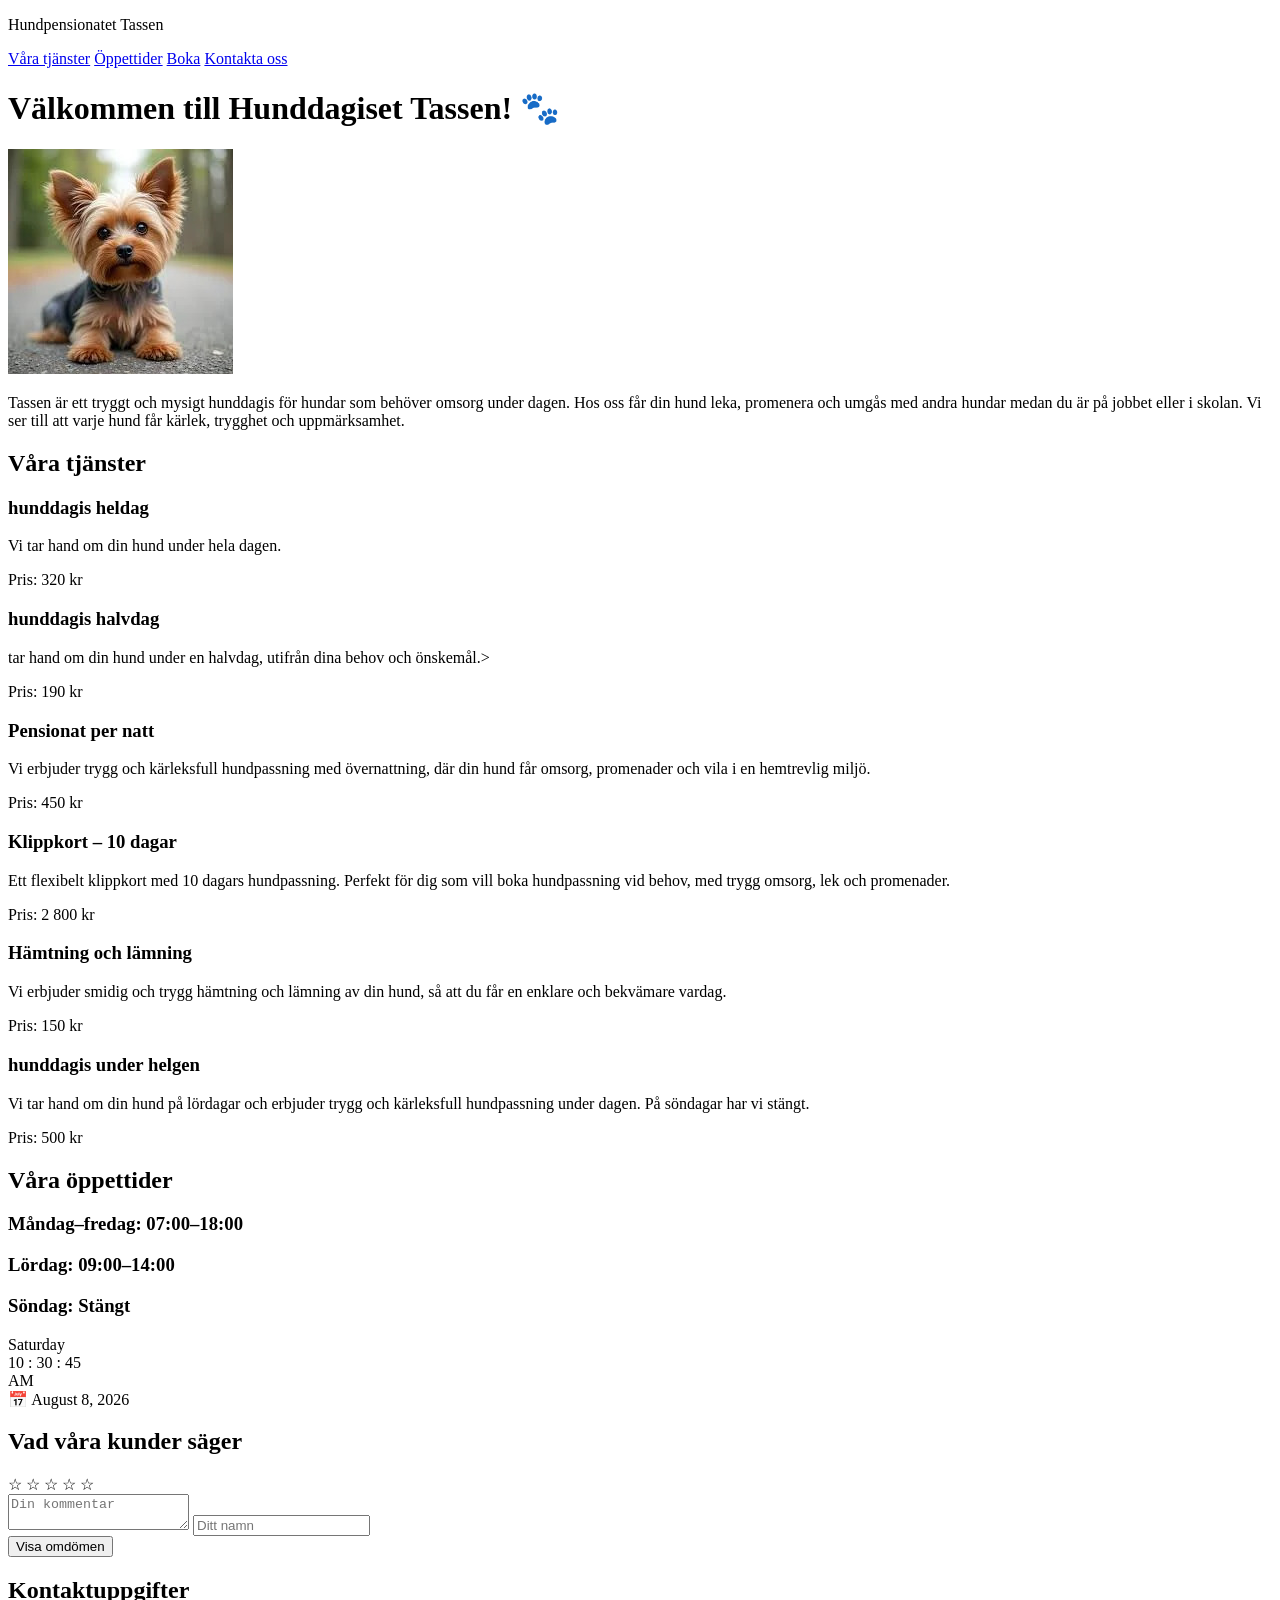
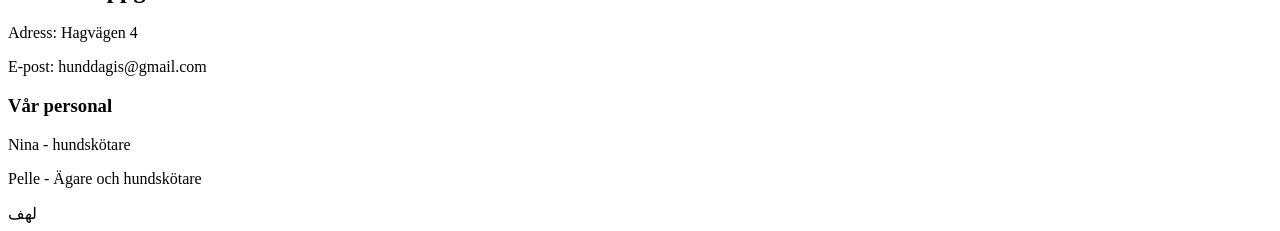
==== HTML/index.html @ bb63c5fe "Flytta index.html till HTML-mappen" ====
<!DOCTYPE html>
<html lang="sv">
<head>
    <meta charset="UTF-8">
    <meta name="viewport" content="width=device-width, initial-scale=1.0">
    <title>Hundpensionatet Tassen</title>
</head>
<body>

        <header>

          <p>Hundpensionatet Tassen</p>

           <nav>
               <div class="menu">
                    <a href="#tjanster">Våra tjänster</a>
                    <a href="#oppettider">Öppettider</a>
                    <a href="boka.html" target="_blank">Boka</a>
                    <a href="#kontakt">Kontakta oss</a>
                </div>
       
            </nav>
       </header>

      <h1 class="h1">Välkommen till Hunddagiset Tassen! 🐾</h1>

      <img class="img" src="../images/shopping.jpg" alt="En söt hund">

   
      <p class="intro">  
        Tassen är ett tryggt och mysigt hunddagis för hundar som behöver omsorg under dagen. Hos oss får din hund leka, 
        promenera och umgås med andra hundar medan du är på jobbet eller i skolan. Vi ser till att varje hund får kärlek, 
        trygghet och uppmärksamhet.
      </p>

        <section id="tjanster">
         <h2 class="h2">Våra tjänster</h2>



         <div class="tjanst-grid">
            <div class="tjanst">
               <h3>hunddagis heldag</h3>

               <p>
                  Vi tar hand om din hund under hela dagen.
               </p>
               <p>Pris: 320 kr</p>

            </div>

            <div class="tjanst">
                 <h3>hunddagis halvdag </h3>
                 <p> tar hand om din hund under en halvdag, utifrån dina behov och önskemål.></p>
                 <p>Pris: 190 kr</p>
            </div>


            <div class="tjanst">
                <h3>Pensionat per natt</h3>
                <p>Vi erbjuder trygg och kärleksfull hundpassning med övernattning, där din hund får omsorg, promenader och vila i en hemtrevlig miljö.</p>
                <p>Pris: 450 kr</p>
            </div>

            <div class="tjanst">
                 <h3>Klippkort – 10 dagar</h3>
                 <p>Ett flexibelt klippkort med 10 dagars hundpassning. Perfekt för dig som vill boka hundpassning vid behov, med trygg omsorg, lek och promenader.</p>
                 <p>Pris: 2 800 kr</p>
            </div>

            <div class="tjanst">
                 <h3>Hämtning och lämning</h3>
                 <p>Vi erbjuder smidig och trygg hämtning och lämning av din hund, så att du får en enklare och bekvämare vardag.</p>
                 <p>Pris: 150 kr</p>
            </div>

            <div class="tjanst">
                <h3>hunddagis under helgen</h3>
                <p>Vi tar hand om din hund på lördagar och erbjuder trygg och kärleksfull hundpassning under dagen. På söndagar har vi stängt.</p>
                <p>Pris: 500 kr</p>
            </div>

         </div>

        </section>




    <main class="clock-container">


        <!-- Clock Card -->
        <section class="clock-card">

            <section>

         
               <div id="oppettider">
                   <h2>Våra öppettider</h2>

                   <h3>Måndag–fredag: 07:00–18:00</h3>
                   <h3>Lördag: 09:00–14:00</h3>
                   <h3>Söndag: Stängt</h3>
               </div>

            </section>

                <!-- Day Indicator -->
               <div class="day-indicator">
                   <span class="day-dot"></span>
                   <span id="day">Saturday</span>
               </div>

                <!-- Digital Time -->
               <div class="time-wrapper">

                   <div class="time" id="time">
                      <span id="hours">10</span>
                      <span class="separator">:</span>
                      <span id="minutes">30</span>
                      <span class="separator">:</span>
                      <span id="seconds">45</span>
                    </div>
 
                  <!-- AM / PM -->
                   <span class="ampm" id="ampm">AM</span>

                </div>

                    <!-- Date -->
                   <div class="date-wrapper">
                     <span class="calendar-icon">📅</span>
                     <span id="date">August 8, 2026</span>
                   </div>

                   <div class="opening-status">
                     <span id="status-dot"></span>
                     <span id="status-text"></span>
                    </div>

        </section>
       
    </main>

    <section class="omdomen">
          <h2>Vad våra kunder säger</h2>
               
    
            <div id="betyg">
               <span>☆</span>
               <span>☆</span>
               <span>☆</span>
               <span>☆</span>
               <span>☆</span>
            </div>

             
        <div class="omdomen-grid">
                   
                     
                <label for="kommentar"></label>
                <textarea name="kommentar" id="kommentar" placeholder="Din kommentar" required ></textarea>
                
                <label for="namn"></label>
                <input type="text" name="namn" id="namn" placeholder="Ditt namn">
                    


                <div id="omdomen-item">


              
                 
                 </div>
                
        </div>

            <div id="visa-omdomen">

              <button id="knapp-omdomen">Visa omdömen</button>

            </div>

              
           

    </section> 

    <footer id="kontakt">
       <h2>Kontaktuppgifter</h2>

        <p>Adress: Hagvägen 4</p>
        <p>E-post: hunddagis@gmail.com</p>
      <h3>Vår personal</h3>
       <p>Nina - hundskötare</p>
       <p>Pelle - Ägare och hundskötare</p>
   </footer>






</body>
</html>لهف
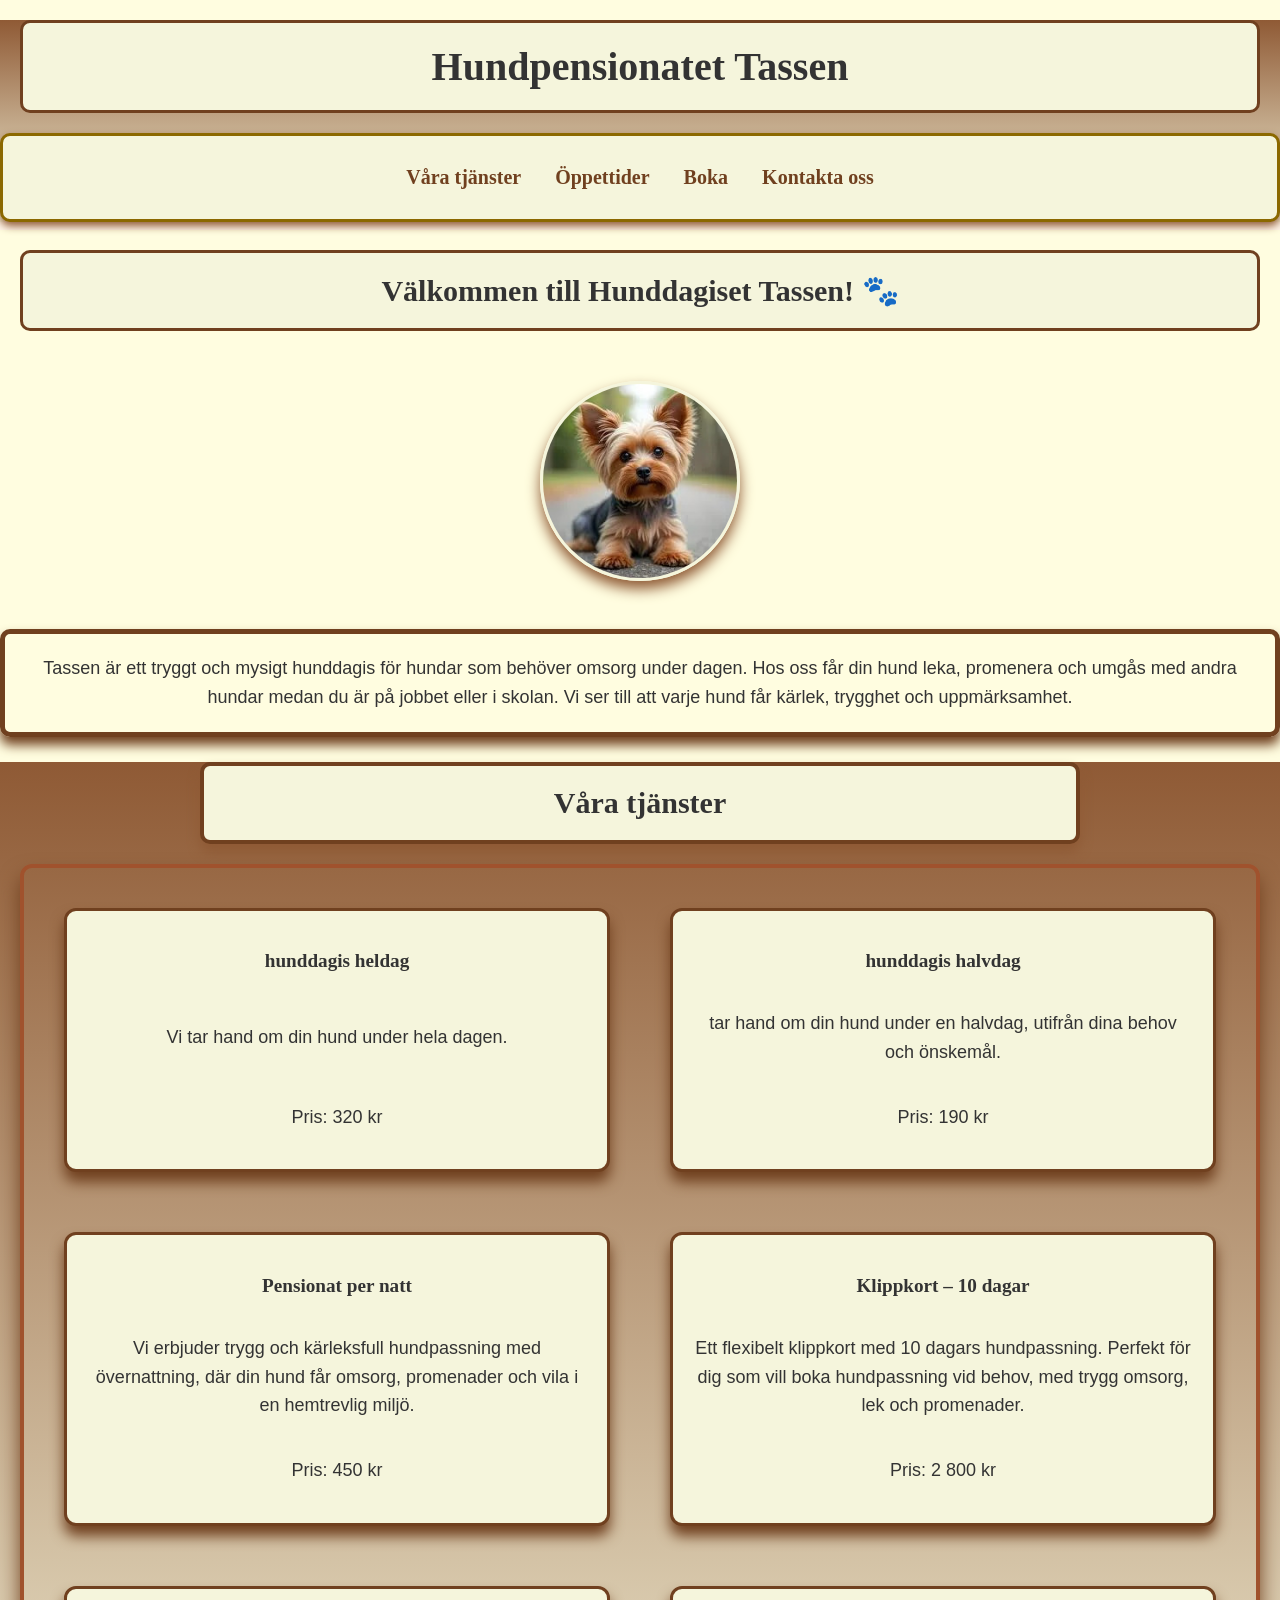
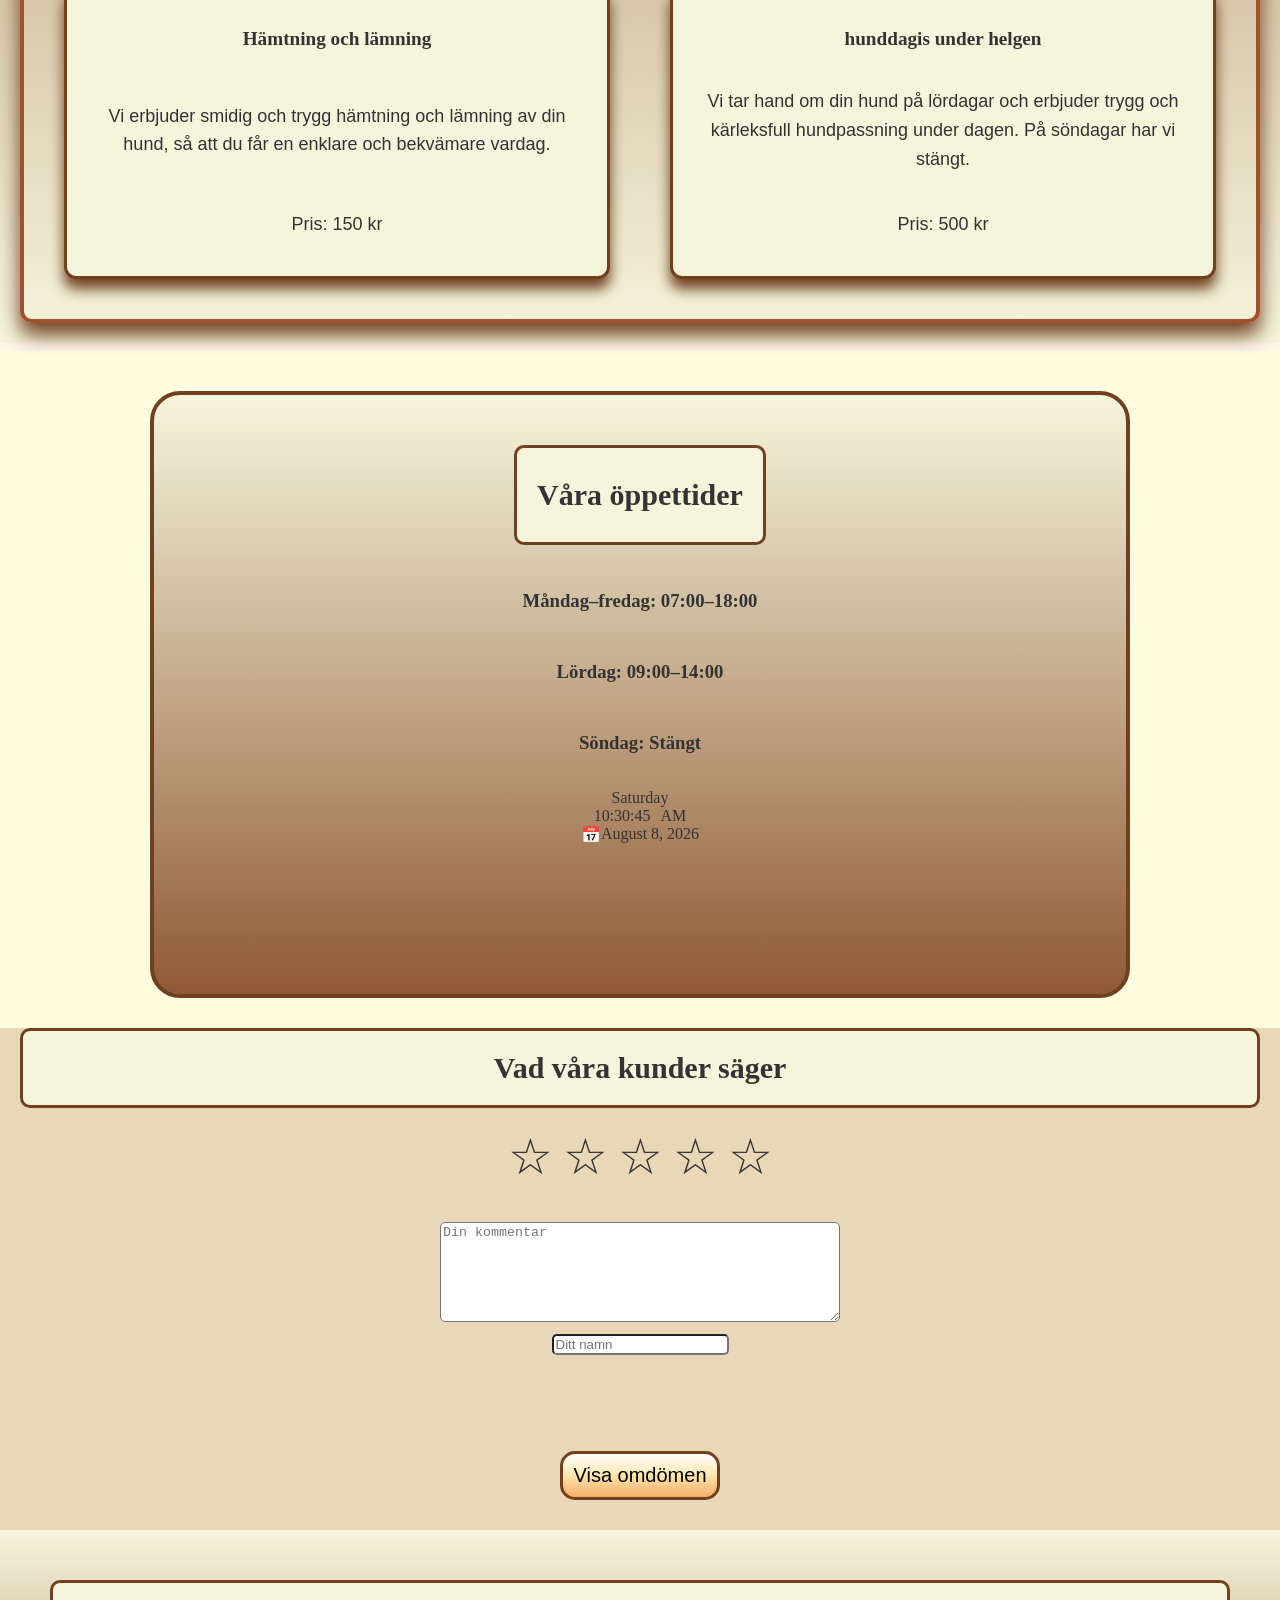
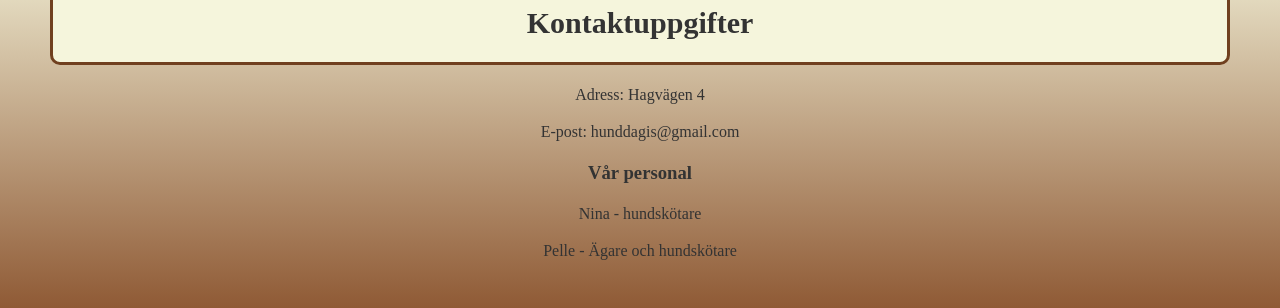
==== commit 977d07e6: "Uppdaterat startsida och bokningssida" ====
--- a/HTML/index.html
+++ b/HTML/index.html
@@ -4,28 +4,39 @@
     <meta charset="UTF-8">
     <meta name="viewport" content="width=device-width, initial-scale=1.0">
     <title>Hundpensionatet Tassen</title>
+    <link rel="stylesheet" href="../CSS/style.css">
 </head>
 <body>
-
-        <header>
-
-          <p>Hundpensionatet Tassen</p>
-
+      
+
+       
+        <header class="header" >
            <nav>
-               <div class="menu">
-                    <a href="#tjanster">Våra tjänster</a>
-                    <a href="#oppettider">Öppettider</a>
-                    <a href="boka.html" target="_blank">Boka</a>
-                    <a href="#kontakt">Kontakta oss</a>
+                <div class="container">
+                   <h1>Hundpensionatet Tassen</h1>
+                
+
+                  <div class="menu">
+                       <a href="#tjanster">Våra tjänster</a>
+                       <a href="#oppettider">Öppettider</a>
+                       <a href="boka.html" target="_blank">Boka</a>
+                       <a href="#kontakt">Kontakta oss</a>
+                   </div>
                 </div>
        
             </nav>
+
+            
+
+
        </header>
 
-      <h1 class="h1">Välkommen till Hunddagiset Tassen! 🐾</h1>
-
-      <img class="img" src="../images/shopping.jpg" alt="En söt hund">
-
+            <h2 class="h2">Välkommen till Hunddagiset Tassen! 🐾</h2>
+       
+        <div class="hundbild">
+            <img  src="../images/shopping.jpg" alt="En söt hund">
+        </div>
+    
    
       <p class="intro">  
         Tassen är ett tryggt och mysigt hunddagis för hundar som behöver omsorg under dagen. Hos oss får din hund leka, 
@@ -33,8 +44,12 @@
         trygghet och uppmärksamhet.
       </p>
 
+    
+
+
+    <main>
         <section id="tjanster">
-         <h2 class="h2">Våra tjänster</h2>
+         <h2 class="h2-tjanster">Våra tjänster</h2>
 
 
 
@@ -51,7 +66,7 @@
 
             <div class="tjanst">
                  <h3>hunddagis halvdag </h3>
-                 <p> tar hand om din hund under en halvdag, utifrån dina behov och önskemål.></p>
+                 <p> tar hand om din hund under en halvdag, utifrån dina behov och önskemål.</p>
                  <p>Pris: 190 kr</p>
             </div>
 
@@ -68,26 +83,27 @@
                  <p>Pris: 2 800 kr</p>
             </div>
 
-            <div class="tjanst">
+            <div class="tjanst sista-kortet">
                  <h3>Hämtning och lämning</h3>
                  <p>Vi erbjuder smidig och trygg hämtning och lämning av din hund, så att du får en enklare och bekvämare vardag.</p>
                  <p>Pris: 150 kr</p>
             </div>
 
-            <div class="tjanst">
+           <div class="tjanst">
                 <h3>hunddagis under helgen</h3>
                 <p>Vi tar hand om din hund på lördagar och erbjuder trygg och kärleksfull hundpassning under dagen. På söndagar har vi stängt.</p>
                 <p>Pris: 500 kr</p>
-            </div>
+            </div>  
 
          </div>
 
         </section>
 
-
-
-
-    <main class="clock-container">
+    </main>
+
+
+    <main>
+        <!-- class="clock-container" -->
 
 
         <!-- Clock Card -->
@@ -203,4 +219,4 @@
 
 
 </body>
-</html>لهف+</html>
--- a/CSS/style.css
+++ b/CSS/style.css
@@ -0,0 +1,372 @@
+
+*,
+*::before,
+*::after {
+  box-sizing: border-box;
+}
+
+
+:root {
+    --beige: #f5f5dc;
+    --brun: #70401F;
+}
+
+body {
+    margin: 0;
+    background-color: #FFFDE0;
+    color: #333;
+}
+
+ h1 {
+
+    font-size: 40px;
+    text-align: center;
+    background-color: var(--beige);
+    padding: 20px;
+    margin: 20px;
+    border: 3px solid var(--brun);
+    border-radius: 10px;
+}
+
+h2{
+    font-size: 30px;
+    text-align: center;
+    background-color: var(--beige);
+    padding: 20px;
+    margin: 20px;
+     border: 3px solid var(--brun); 
+    border-radius: 10px;
+}
+
+.menu{
+    background-color: var(--beige);
+    padding: 15px;
+    text-align: center;
+    border-radius: 10px;
+    box-shadow: 0 4px 8px #8f5a35;
+    border: 3px solid rgb(139, 104, 0);
+
+}
+
+.menu a{
+    color: var(--brun);
+    text-decoration: none;
+    margin: 15px;
+   
+
+}
+
+.menu a:hover {
+    color:sandybrown;
+    transform: scale(1.1);
+}
+
+.menu a {
+    display: inline-block;
+    transition: transform 1s ease;
+    cursor: pointer;
+    font-size: 20px;
+    font-weight: bold;
+}
+
+.menu a:focus-visible {
+    outline: 3px solid var(--brun);
+    outline-offset: 4px;
+}
+
+
+@media (max-width: 600px) {
+    .menu {
+        flex-direction: column;
+        align-items: center;
+        gap: 10px;
+    }
+    .menu a {
+    display: block;
+    width: 180px;
+    text-align: center;
+}
+}
+
+.hundbild {
+   max-width: 100%;
+    height: auto;
+    display: flex;
+    justify-content: center;
+  
+   
+}
+
+.hundbild img {
+    width: 200px;
+    height: 200px;
+    object-fit: cover;
+    border-radius: 50%;
+    box-shadow: 0 8px 14px #8f5a35;
+    border: 3px solid #f5f5dc;
+    margin: 30px 0;
+}
+
+.intro {
+    line-height: 1.6;
+    font-family: Arial, Helvetica, sans-serif;
+    font-size: large;
+    text-align: center;
+    padding: 20px;
+    border: 5px solid var(--brun);
+    border-radius: 10px;
+    box-shadow: 0 8px 12px var(--brun);
+}
+
+.tjanst {
+  background-color: var(--beige);
+  padding: 20px;
+  margin: 20px;
+  border: 3px solid var(--brun);
+  border-radius: 12px;
+  box-shadow: 0 10px 14px  var(--brun);
+  transition: transform 0.3s ease;
+  cursor: pointer;
+
+   display: flex;
+   flex-direction: column;
+   justify-content: space-between;
+}
+
+.tjanst:hover {
+    transform: translateY(-5px);
+}
+.tjanst p {
+   line-height: 1.6;
+    font-family: Arial, Helvetica, sans-serif;
+    font-size: large;
+    text-align: center; 
+}
+.h2-tjanster{
+    margin-top:25px;
+    margin-left: 200px;
+    margin-right: 200px;
+    border: 4px solid var(--brun);
+    box-shadow: 0 8px 12px #8f5a35;
+}
+
+.tjanst h3{
+    text-align: center;
+    font-size: larger;
+    font-style:inherit;
+  
+}
+
+.tjanst-grid{
+    display: grid;
+    grid-template-columns: repeat(2, 1fr);
+    gap: 20px;
+    padding: 20px;
+    margin: 20px;
+    border: 4px solid sienna ;
+    border-radius: 12px;
+    box-shadow: 0 12px 20px var(--brun);
+    margin-top: 10px;
+
+}
+
+@media (max-width: 600px) {
+    .tjanst-grid {
+        grid-template-columns: 1fr;
+    }
+
+    .tjanst {
+        margin: 5px;
+    }
+
+    .h2-tjanster {
+        margin-left: 15px;
+        margin-right: 15px;
+    }
+}
+
+#oppettider{
+    
+    display: flex;
+    justify-content: center;
+    align-items: center;
+    flex-direction: column;
+    line-height: 1.8;  
+  
+}
+
+.day-indicator{
+    display: flex;
+    justify-content: center;
+    align-items: center;
+    flex-direction: column;
+    margin-top: 10px;
+
+}
+
+
+/*.clock-container {
+    width: 100%;
+    padding: 20px;
+    display: flex;
+    justify-content: center;
+    align-items: center;
+    position: relative;
+    z-index: 2;
+}*/
+
+.time{
+    display: flex;
+    justify-content: center;
+    align-items: center;
+    flex-direction: row;
+
+}
+
+.ampm{
+    display: flex;
+    justify-content: center;
+    align-items: center; 
+}
+
+
+.time-wrapper {
+    display: flex;
+    justify-content: center;
+    align-items: center;
+    gap: 10px;
+}
+
+.date-wrapper{
+     display: flex;
+    justify-content: center;
+    align-items: center; 
+}
+
+.clock-card{
+    display: flex;
+    justify-content: center;
+    align-items: center;
+    flex-direction: column;
+    border: 4px solid var(--brun);
+    border-radius: 30px;
+    background-color: var(--beige);
+    padding: 30px 0;
+    padding-bottom: 150px;
+    margin: 0 150px;
+    margin-top: 40px;
+    background: linear-gradient(#f5f5dc, #8f5a35);
+   
+
+}
+.omdomen {
+    background-color: #E8D8B8;
+    color: #333;
+}
+
+.omdomen h2{
+    margin-top: 30px;
+    
+}
+
+#betyg{
+  display: flex;
+  justify-content: center;
+  align-items: center;
+  gap: 10px;
+  margin-bottom: 30px;
+  font-size: 50px;
+
+}
+   
+
+#visa-omdomen{
+  display: flex;
+  justify-content: center;
+  align-items: center; 
+    
+}
+
+#knapp-omdomen{
+    background: linear-gradient(180deg, #ffffff, #feeab4 45%, #f9ae67);
+
+    border:3px solid var(--brun);
+    border-radius: 15px;
+    font-size: 20px;
+    padding: 10px;
+    margin-bottom: 30px;
+   
+}
+
+#visa-omdomen button:hover {
+ background: #feeab4;
+}
+ .omdomen-grid{
+    display: flex;
+    justify-content: center;
+    align-items: center;
+    flex-direction: column;
+    gap: 6px;
+    margin-bottom: 65px;
+ }
+
+ #kommentar{
+    height: 100px;
+    width: 400px;
+    border-radius: 5px;
+   
+    
+ }
+
+ #namn{
+     border-radius: 5px;
+     margin-bottom: 25px;
+    
+ }
+
+ #omdomen-item{
+    display: flex;
+    justify-content:center;
+    align-items: center;
+    flex-direction: column;
+    background:white ;
+ }
+
+ #omdomen-item p {
+    white-space: pre-line;
+    margin-bottom: 30px;
+     padding-bottom: 20px;
+    border-bottom: 1px solid #ddd;
+}
+
+.kommentar-ruta {
+    background: white;
+    border: 6px solid #feeab4;
+    border-radius: 20px;
+    padding: 15px;
+    margin-bottom: 15px;
+    width: 320px;
+    box-sizing: border-box;
+
+}
+
+#kontakt {
+ background: linear-gradient(#f5f5dc, #8f5a35);
+  color: #333;
+  padding: 30px;
+  margin-top: 0px;
+  text-align: center;
+  line-height: 1.3;
+}
+
+#tjanster {
+    border-bottom: 8px solid #FFF5E9;
+     background: linear-gradient( #8f5a35 , #f5f5dc);
+     margin-top: 0;
+}
+
+.header{
+    border-bottom: 8px solid #FFF5E9;
+     background: linear-gradient(#8f5a35 , #f5f5dc);
+}
+
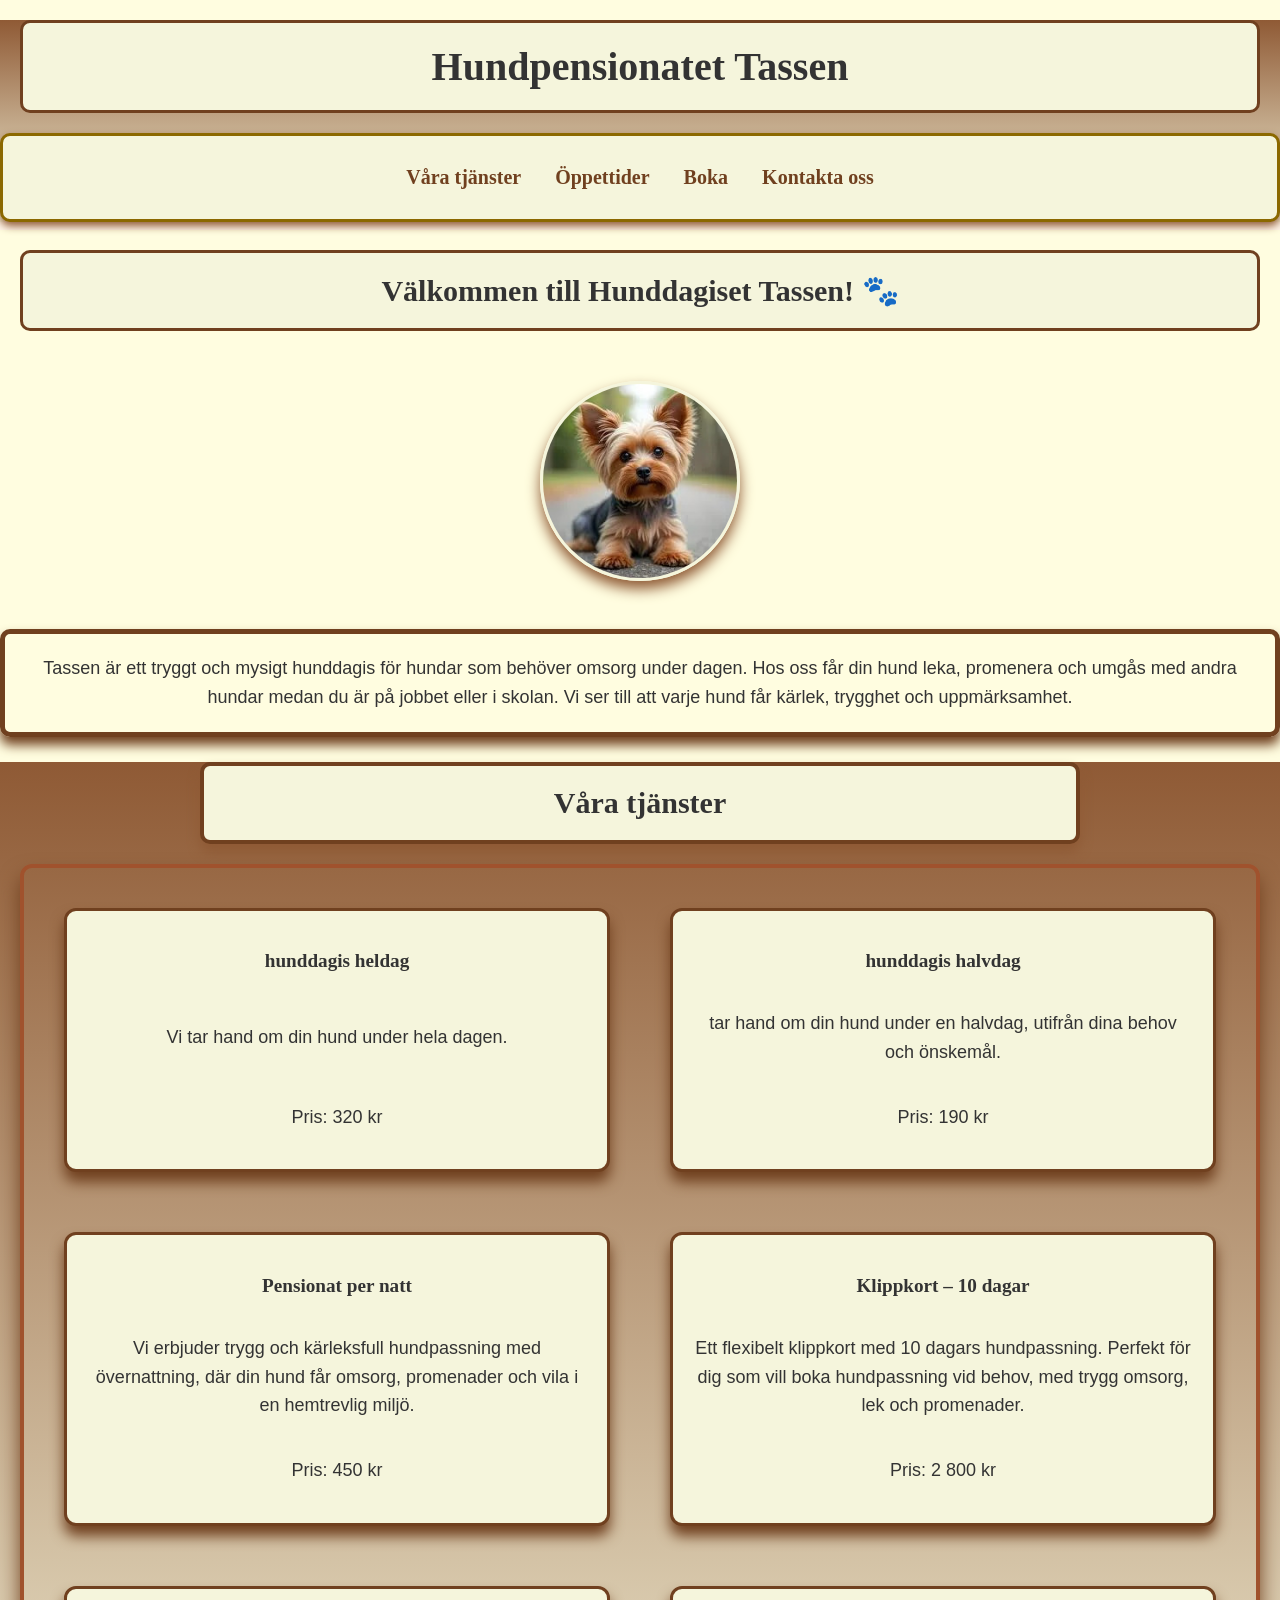
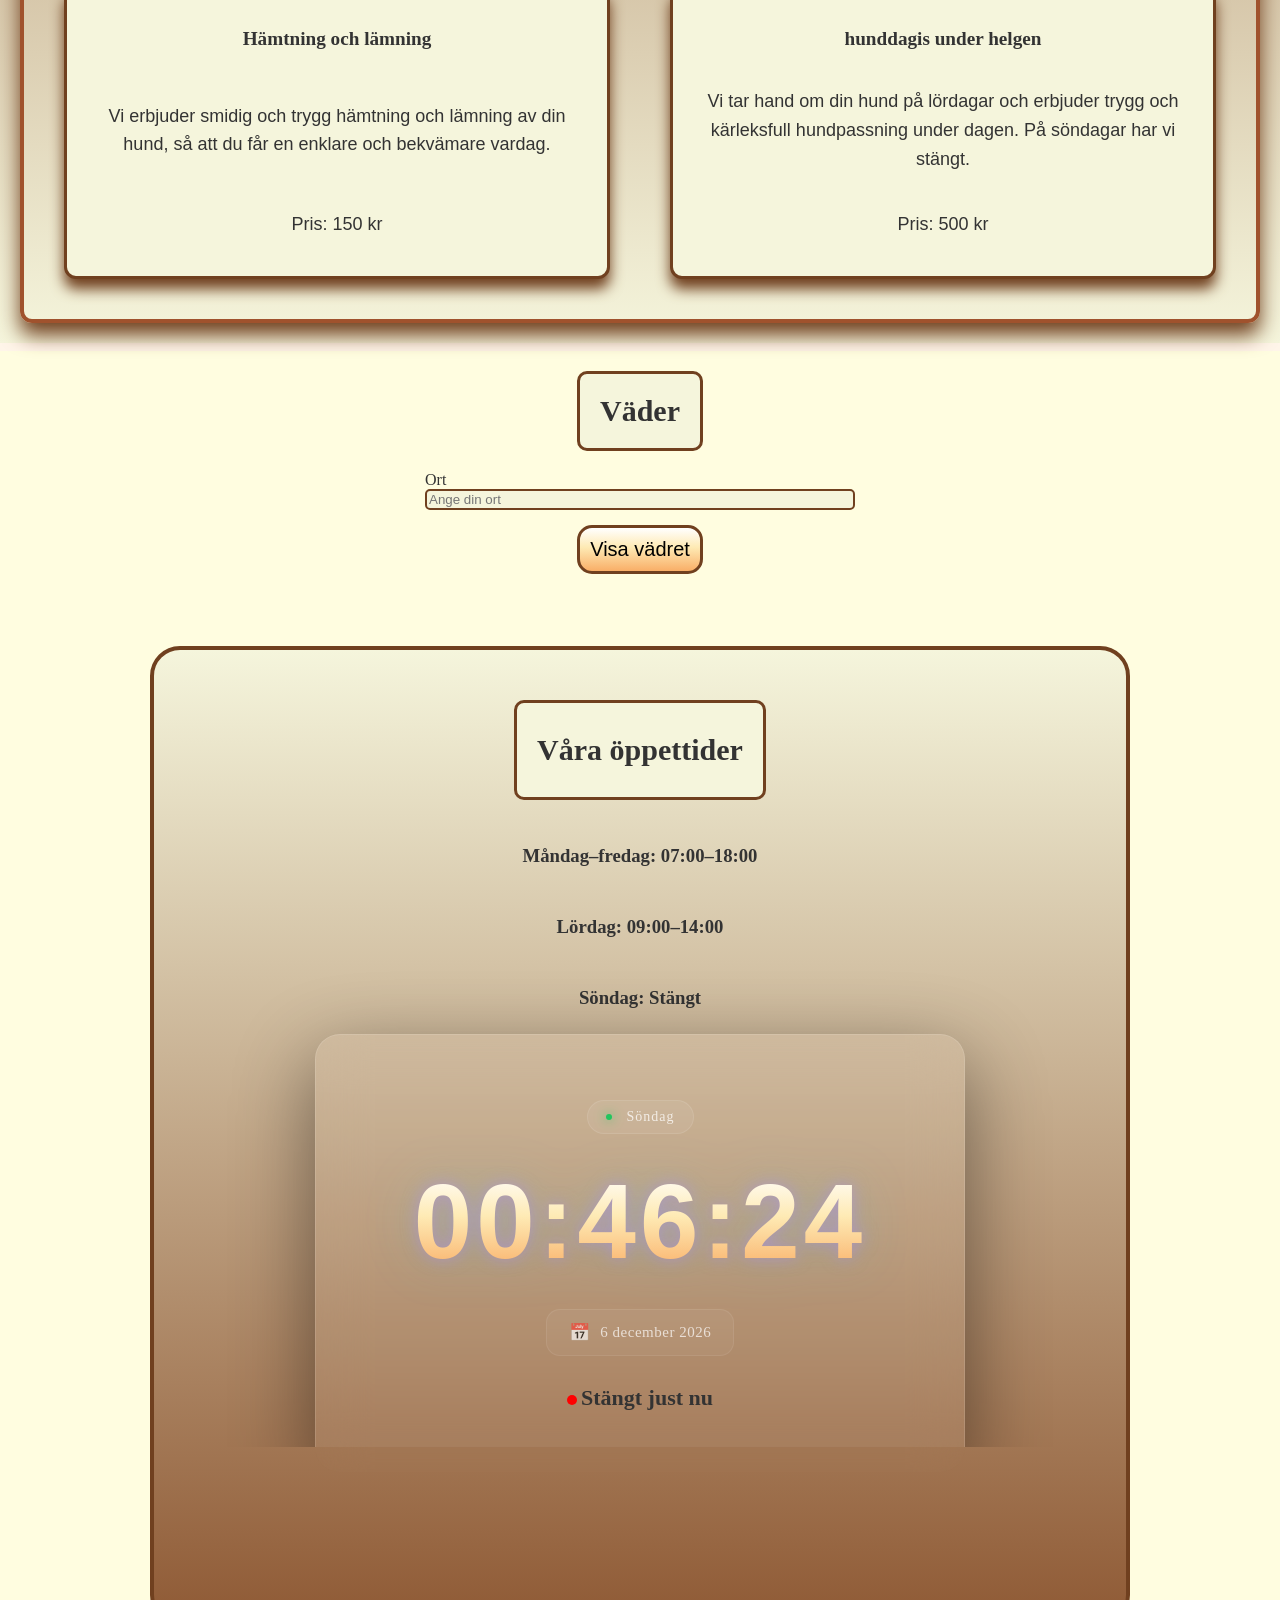
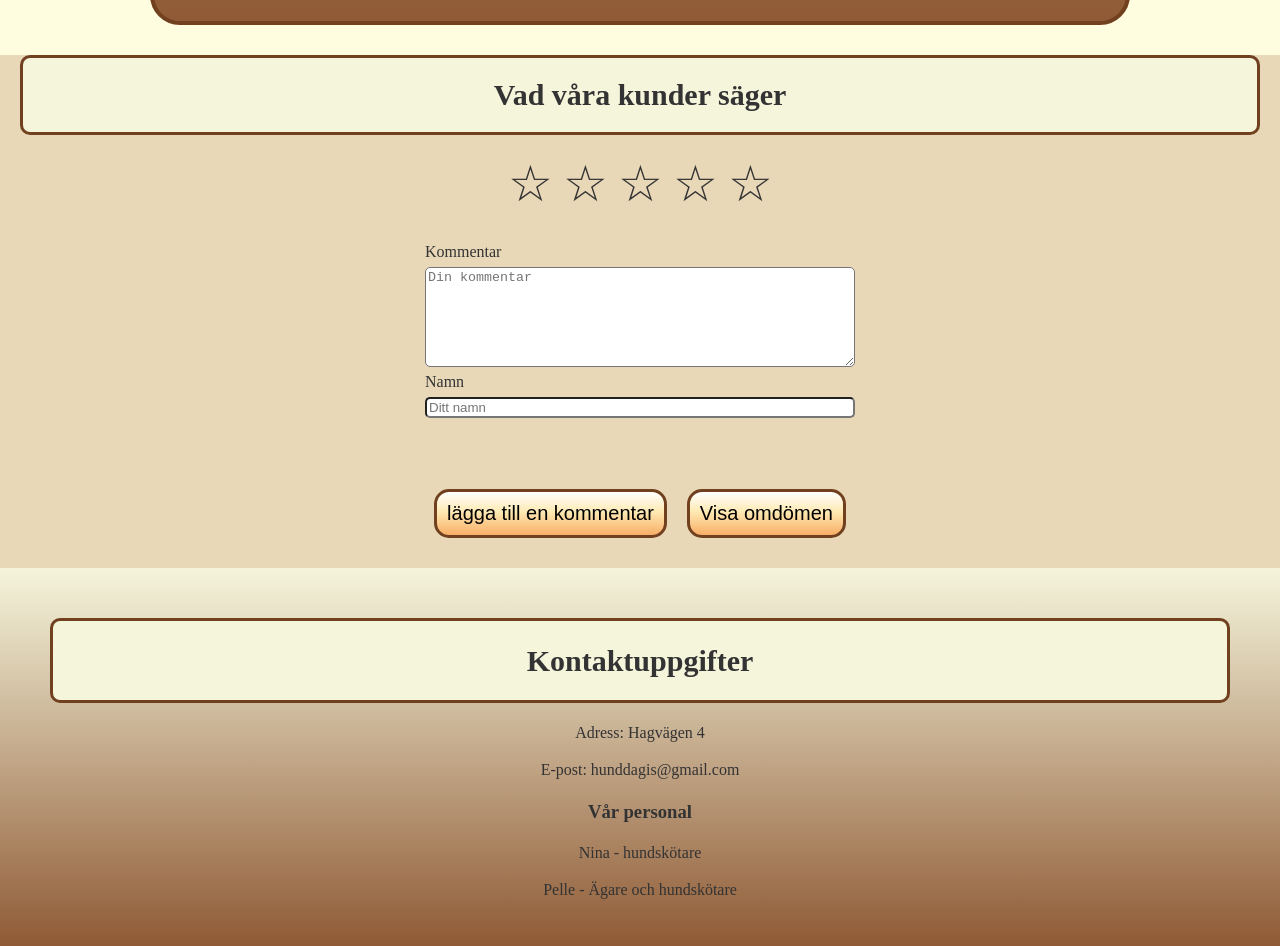
==== commit 75d12d83: "Lagt till bokningar, omdomen och vaderfunktion" ====
--- a/HTML/index.html
+++ b/HTML/index.html
@@ -5,6 +5,7 @@
     <meta name="viewport" content="width=device-width, initial-scale=1.0">
     <title>Hundpensionatet Tassen</title>
     <link rel="stylesheet" href="../CSS/style.css">
+    <script src="../JavaScript/app.js" defer></script>
 </head>
 <body>
       
@@ -101,6 +102,15 @@
 
     </main>
 
+        <section class="visa-vader">
+            <h2>Väder</h2>
+
+            <label for="ort">Ort</label>
+            <input type="text" name="ort" id="ort" placeholder="Ange din ort" required>
+            <button id="vader">Visa vädret</button>
+            <p id="resultat"></p>
+        </section>
+
 
     <main>
         <!-- class="clock-container" -->
@@ -122,10 +132,14 @@
 
             </section>
 
+             <section class="klocka">
+
+             
+
                 <!-- Day Indicator -->
                <div class="day-indicator">
                    <span class="day-dot"></span>
-                   <span id="day">Saturday</span>
+                   <span id="day">Lördag</span>
                </div>
 
                 <!-- Digital Time -->
@@ -138,22 +152,21 @@
                       <span class="separator">:</span>
                       <span id="seconds">45</span>
                     </div>
- 
-                  <!-- AM / PM -->
-                   <span class="ampm" id="ampm">AM</span>
-
+                    
                 </div>
 
                     <!-- Date -->
                    <div class="date-wrapper">
                      <span class="calendar-icon">📅</span>
-                     <span id="date">August 8, 2026</span>
+                     <span id="date">Augusti 8, 2026</span>
                    </div>
 
                    <div class="opening-status">
                      <span id="status-dot"></span>
                      <span id="status-text"></span>
                     </div>
+
+                    </section>
 
         </section>
        
@@ -175,10 +188,10 @@
         <div class="omdomen-grid">
                    
                      
-                <label for="kommentar"></label>
+                <label for="kommentar">Kommentar</label>
                 <textarea name="kommentar" id="kommentar" placeholder="Din kommentar" required ></textarea>
                 
-                <label for="namn"></label>
+                <label for="namn">Namn</label>
                 <input type="text" name="namn" id="namn" placeholder="Ditt namn">
                     
 
@@ -193,6 +206,8 @@
         </div>
 
             <div id="visa-omdomen">
+
+              <button id="lägg-till">lägga till en kommentar</button>
 
               <button id="knapp-omdomen">Visa omdömen</button>
 
--- a/CSS/style.css
+++ b/CSS/style.css
@@ -196,12 +196,31 @@
 }
 
 .day-indicator{
-    display: flex;
-    justify-content: center;
-    align-items: center;
-    flex-direction: column;
-    margin-top: 10px;
-
+   display: inline-flex;
+    align-items: center;
+    gap: 10px;
+    padding: 8px 18px;
+    border-radius: 50px;
+    background: rgba(255, 255, 255, 0.06);
+    border: 1px solid rgba(255, 255, 255, 0.1);
+    color: rgba(255, 255, 255, 0.75);
+    font-size: 14px;
+    font-weight: 500;
+    letter-spacing: 1px;
+    margin-bottom: 35px;
+    margin-top: 35px;
+    
+
+}
+
+.day-dot {
+    width: 6px;
+    height: 6px;
+    border-radius: 50%;
+    background: #22c55e;
+    box-shadow: 0 0 12px #22c55e;
+    animation: pulseDot 1.8s infinite;
+    margin-right: 5px;
 }
 
 
@@ -215,18 +234,25 @@
     z-index: 2;
 }*/
 
-.time{
-    display: flex;
-    justify-content: center;
-    align-items: center;
-    flex-direction: row;
-
-}
-
-.ampm{
-    display: flex;
-    justify-content: center;
-    align-items: center; 
+.time {
+    display: flex;
+    justify-content: center;
+    align-items: center;
+    font-family: 'Orbitron', sans-serif;
+    font-size: clamp(55px, 10vw, 105px);
+    font-weight: 600;
+    line-height: 1;
+    letter-spacing: 4px;
+    background: linear-gradient(180deg, #ffffff, #feeab4 45%, #f9ae67);
+    background-clip: text;
+    -webkit-background-clip: text;
+    -webkit-text-fill-color: transparent;
+    filter: drop-shadow(0 0 8px rgba(167, 139, 250, 0.5)) drop-shadow(0 0 25px rgba(34, 211, 238, 0.2));
+}
+
+.separator {
+    
+    animation: blinkSeparator 1s infinite;
 }
 
 
@@ -237,10 +263,22 @@
     gap: 10px;
 }
 
-.date-wrapper{
-     display: flex;
-    justify-content: center;
-    align-items: center; 
+.date-wrapper {
+    margin-top: 35px;
+    display: inline-flex;
+    align-items: center;
+    gap: 10px;
+    padding: 12px 22px;
+    border-radius: 14px;
+    background: rgba(255, 255, 255, 0.04);
+    border: 1px solid rgba(255, 255, 255, 0.08);
+    color: rgba(255, 255, 255, 0.7);
+    font-size: 15px;
+    letter-spacing: 0.5px;
+}
+
+.calendar-icon {
+    font-size: 17px;
 }
 
 .clock-card{
@@ -259,6 +297,42 @@
    
 
 }
+
+.klocka{
+     width: min(650px, 100%);
+    padding: 30px 25px;
+    text-align: center;
+    background: rgba(255, 255, 255, 0.06);
+    border: 1px solid rgba(255, 255, 255, 0.12);
+    border-radius: 25px;
+    backdrop-filter: blur(25px);
+    box-shadow: 0 25px 80px rgba(0, 0, 0, 0.45);
+    position: relative;
+    overflow: hidden;
+   
+}
+
+.klocka:hover {
+    transform: translateY(-8px);
+    box-shadow: 0 35px 100px rgba(0, 0, 0, 0.55),
+        0 0 40px rgba(124, 58, 237, 0.12),
+        inset 0 1px 1px rgba(255, 255, 255, 0.1);
+}
+
+
+
+.klocka::before {
+    content: "";
+    position: absolute;
+    width: 180px;
+    height: 100%;
+    top: 0;
+    left: -250px;
+    background: linear-gradient(90deg, transparent, rgba(255, 255, 255, 0.08), transparent);
+    transform: skewX(-20deg);
+    animation: cardShine 5s infinite;
+}
+
 .omdomen {
     background-color: #E8D8B8;
     color: #333;
@@ -267,6 +341,19 @@
 .omdomen h2{
     margin-top: 30px;
     
+}
+
+#status-dot {
+  display: inline-block;
+  width: 10px;
+  height: 10px;
+  border-radius: 50%;
+  
+
+}
+#status-text{
+  display: inline-block;
+  font-size: 22px;
 }
 
 #betyg{
@@ -295,8 +382,21 @@
     font-size: 20px;
     padding: 10px;
     margin-bottom: 30px;
-   
-}
+    
+   
+}
+
+#lägg-till{
+    background: linear-gradient(180deg, #ffffff, #feeab4 45%, #f9ae67);
+
+    border:3px solid var(--brun);
+    border-radius: 15px;
+    font-size: 20px;
+    padding: 10px;
+    margin-bottom: 30px;
+    margin-right: 20px;
+}
+
 
 #visa-omdomen button:hover {
  background: #feeab4;
@@ -314,22 +414,43 @@
     height: 100px;
     width: 400px;
     border-radius: 5px;
-   
-    
- }
-
- #namn{
+     display: flex;
+    justify-content: flex-start;
      border-radius: 5px;
      margin-bottom: 25px;
+     width: 430px;
+    margin:  auto;
+    text-align: left;
+   
     
  }
 
+ #namn{
+    display: flex;
+    justify-content: flex-start;
+     border-radius: 5px;
+     margin-bottom: 25px;
+     width: 430px;
+    margin:  auto;
+    text-align: left;
+     
+    
+ }
+
+label {
+    display: block;
+    width: 430px;
+    margin: 0 auto;
+    text-align: left;
+}
+
  #omdomen-item{
     display: flex;
     justify-content:center;
     align-items: center;
     flex-direction: column;
-    background:white ;
+    background-color: transparent;
+
  }
 
  #omdomen-item p {
@@ -370,3 +491,45 @@
      background: linear-gradient(#8f5a35 , #f5f5dc);
 }
 
+.visa-vader {
+    display: flex;
+    flex-direction: column;
+    align-items: center;
+}
+
+
+
+#vader{
+  
+  
+   
+   background: linear-gradient(180deg, #ffffff, #feeab4 45%, #f9ae67);
+
+    border:3px solid var(--brun);
+    border-radius: 15px;
+    font-size: 20px;
+    padding: 10px;
+   
+    margin-top: 15px;
+
+     
+}
+
+
+
+#ort{
+    display: flex;
+    justify-content: flex-start;
+     border-radius: 5px;
+     margin-bottom: 25px;
+     width: 430px;
+    margin:  auto;
+    text-align: left;
+    background-color: #f5f5dc;
+    border: 2px solid var(--brun);
+
+}
+
+.visa-vader h2 {
+    width: fit-content;
+}
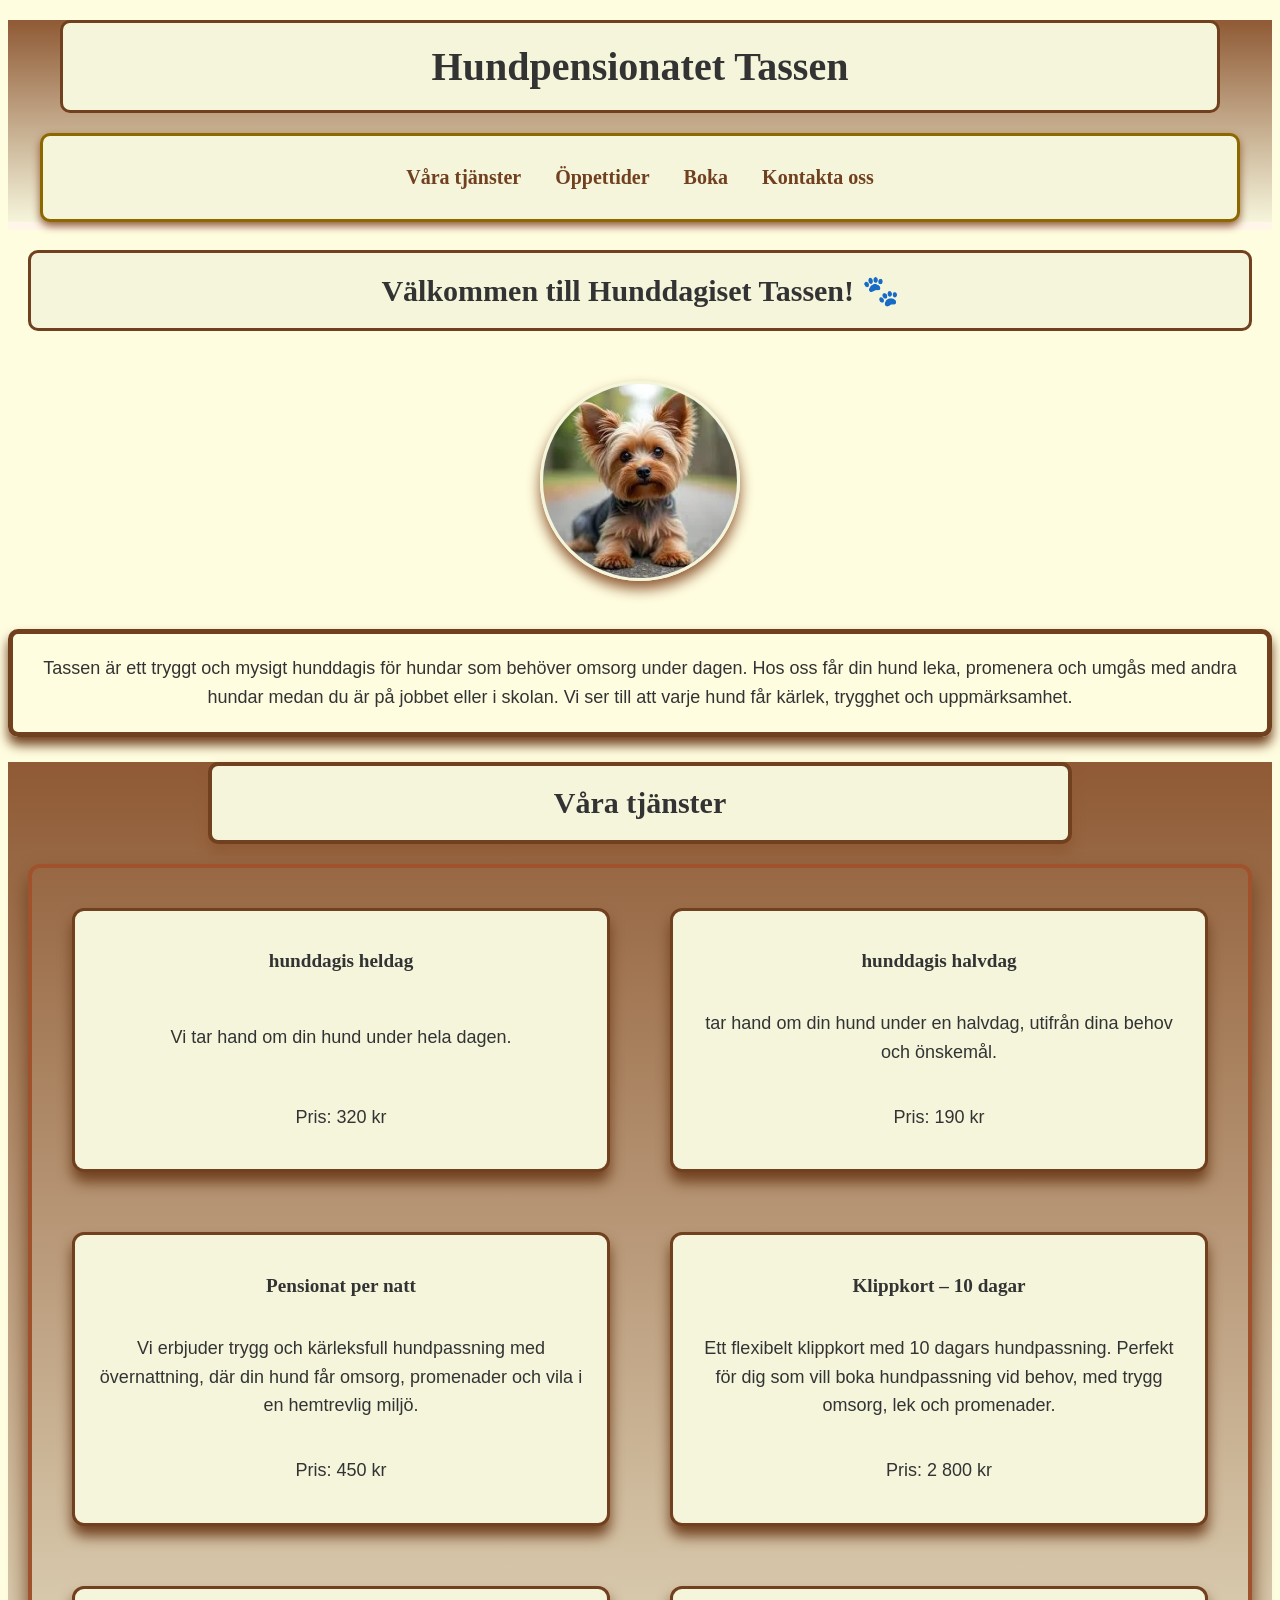
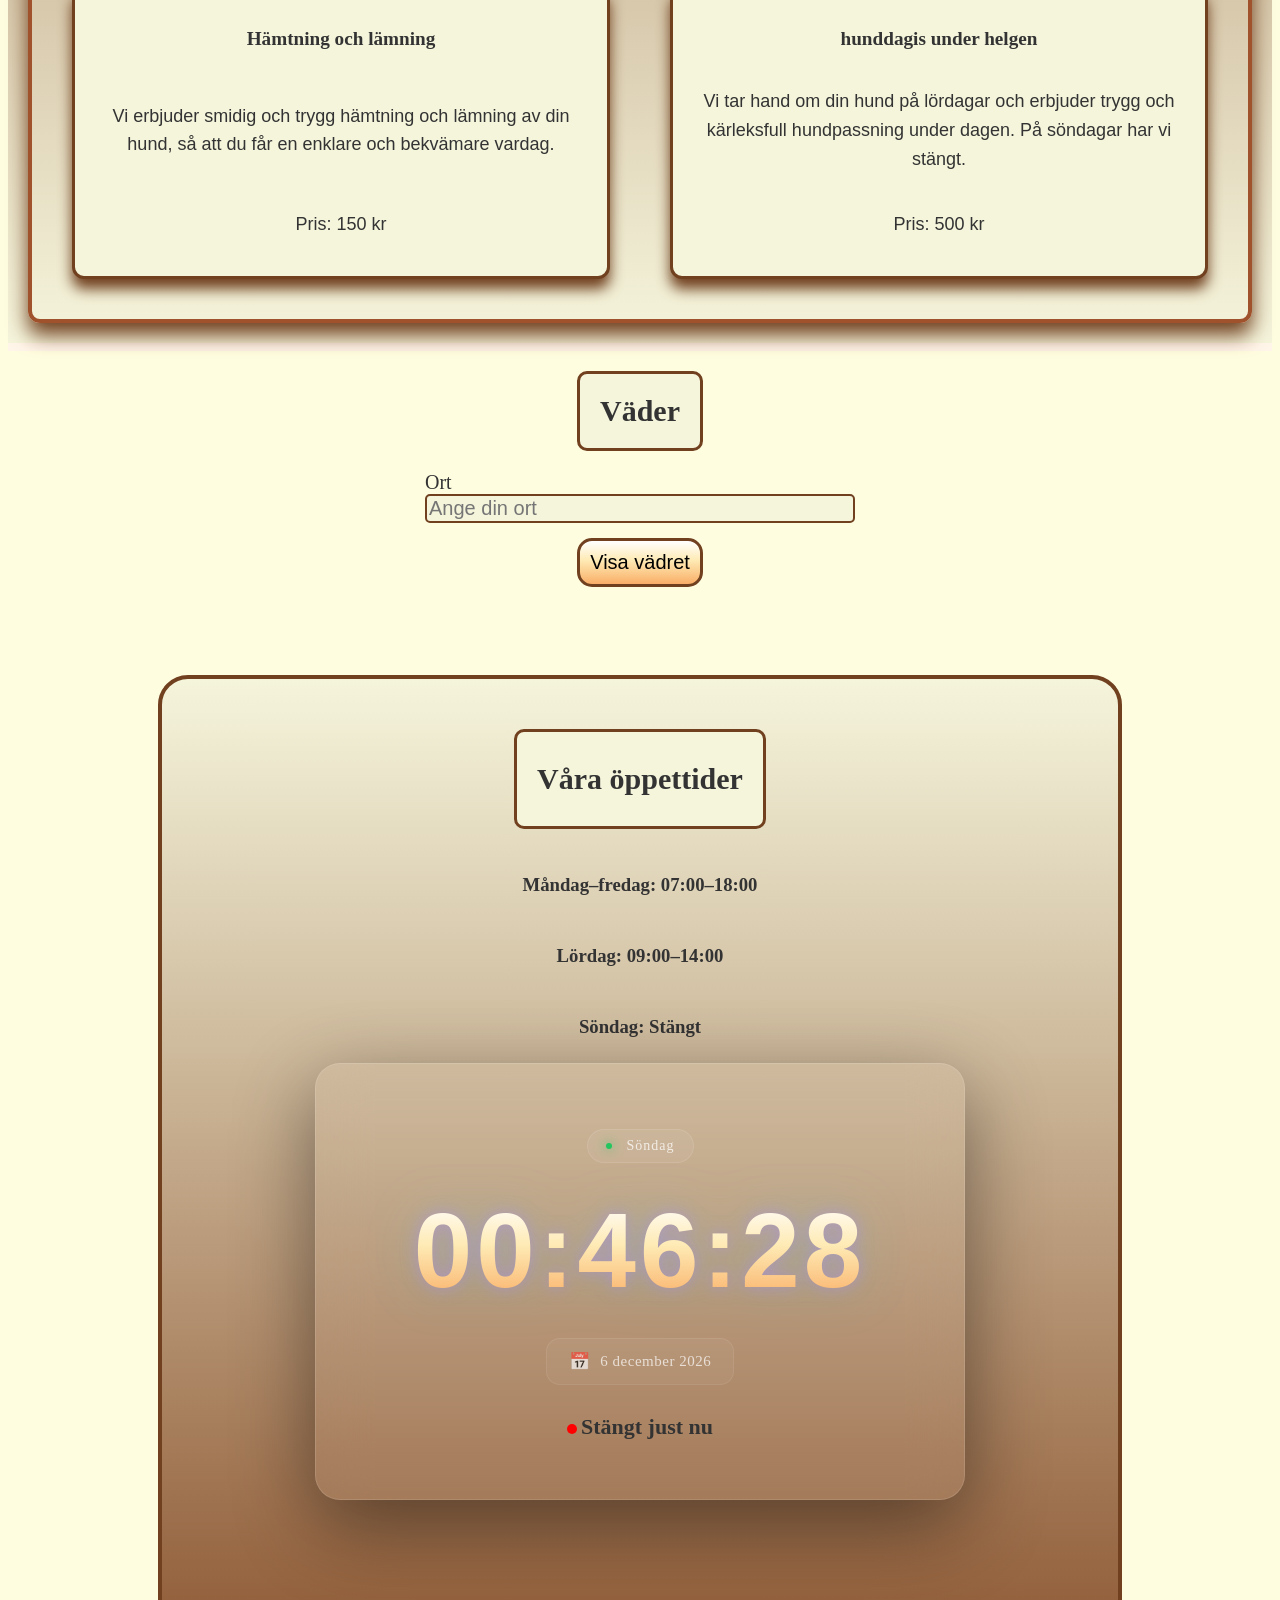
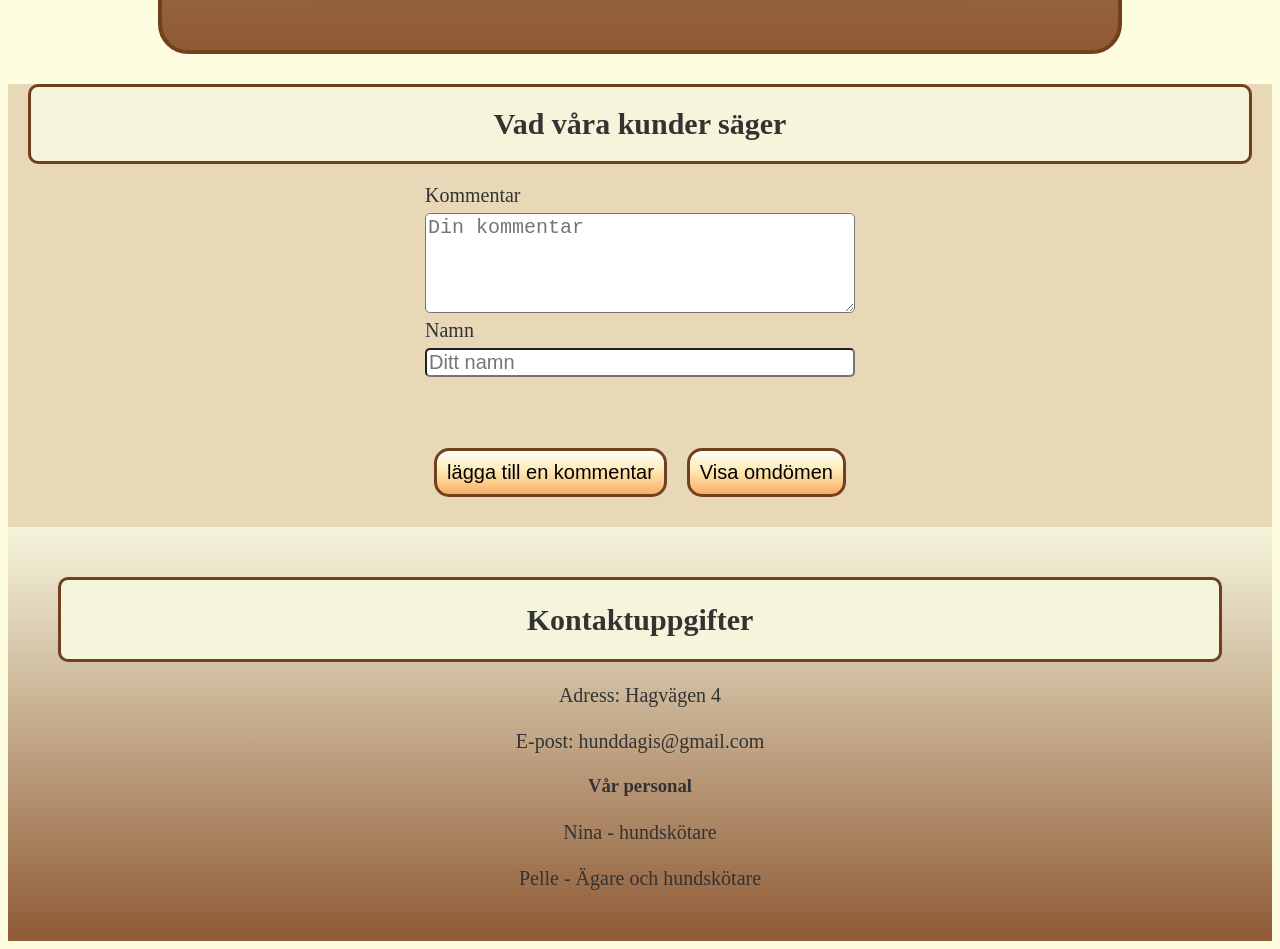
==== commit a24500aa: "Forbattrat kommentarer och textstorlek" ====
--- a/HTML/index.html
+++ b/HTML/index.html
@@ -176,13 +176,6 @@
           <h2>Vad våra kunder säger</h2>
                
     
-            <div id="betyg">
-               <span>☆</span>
-               <span>☆</span>
-               <span>☆</span>
-               <span>☆</span>
-               <span>☆</span>
-            </div>
 
              
         <div class="omdomen-grid">
--- a/CSS/style.css
+++ b/CSS/style.css
@@ -12,7 +12,7 @@
 }
 
 body {
-    margin: 0;
+   
     background-color: #FFFDE0;
     color: #333;
 }
@@ -74,19 +74,6 @@
     outline-offset: 4px;
 }
 
-
-@media (max-width: 600px) {
-    .menu {
-        flex-direction: column;
-        align-items: center;
-        gap: 10px;
-    }
-    .menu a {
-    display: block;
-    width: 180px;
-    text-align: center;
-}
-}
 
 .hundbild {
    max-width: 100%;
@@ -224,16 +211,6 @@
 }
 
 
-/*.clock-container {
-    width: 100%;
-    padding: 20px;
-    display: flex;
-    justify-content: center;
-    align-items: center;
-    position: relative;
-    z-index: 2;
-}*/
-
 .time {
     display: flex;
     justify-content: center;
@@ -532,4 +509,74 @@
 
 .visa-vader h2 {
     width: fit-content;
+}
+
+@media (max-width: 600px) {
+    .clock-card {
+        margin: 20px auto;
+        padding: 20px;
+        width: 90%;
+        box-sizing: border-box;
+    }
+
+    .klocka {
+        width: 100%;
+        box-sizing: border-box;
+        padding: 15px;
+    }
+
+    .time {
+        font-size: clamp(28px, 8vw, 45px);
+        letter-spacing: 1px;
+    }
+}
+
+.container {
+    width: 100%;
+    max-width: 1200px;
+    margin: 0 auto;
+}
+
+@media (max-width: 600px) {
+    textarea,
+    input {
+          width: 100%;
+        max-width: 100%;
+        box-sizing: border-box;
+    }
+}
+
+@media (max-width: 600px) {
+    #kontakt h2 {
+        font-size: 24px;
+        overflow-wrap: break-word;
+    }
+}
+
+@media (max-width: 600px) {
+    h1 {
+        font-size: 32px;
+        overflow-wrap: break-word;
+    }
+}
+
+label {
+    font-size: 20px;
+}
+
+input,
+textarea {
+    font-size: 20px;
+}
+
+button {
+    font-size: 20px;
+}
+
+#resultat{
+    font-size: 24px;
+}
+
+#kontakt p {
+    font-size: 20px;
 }
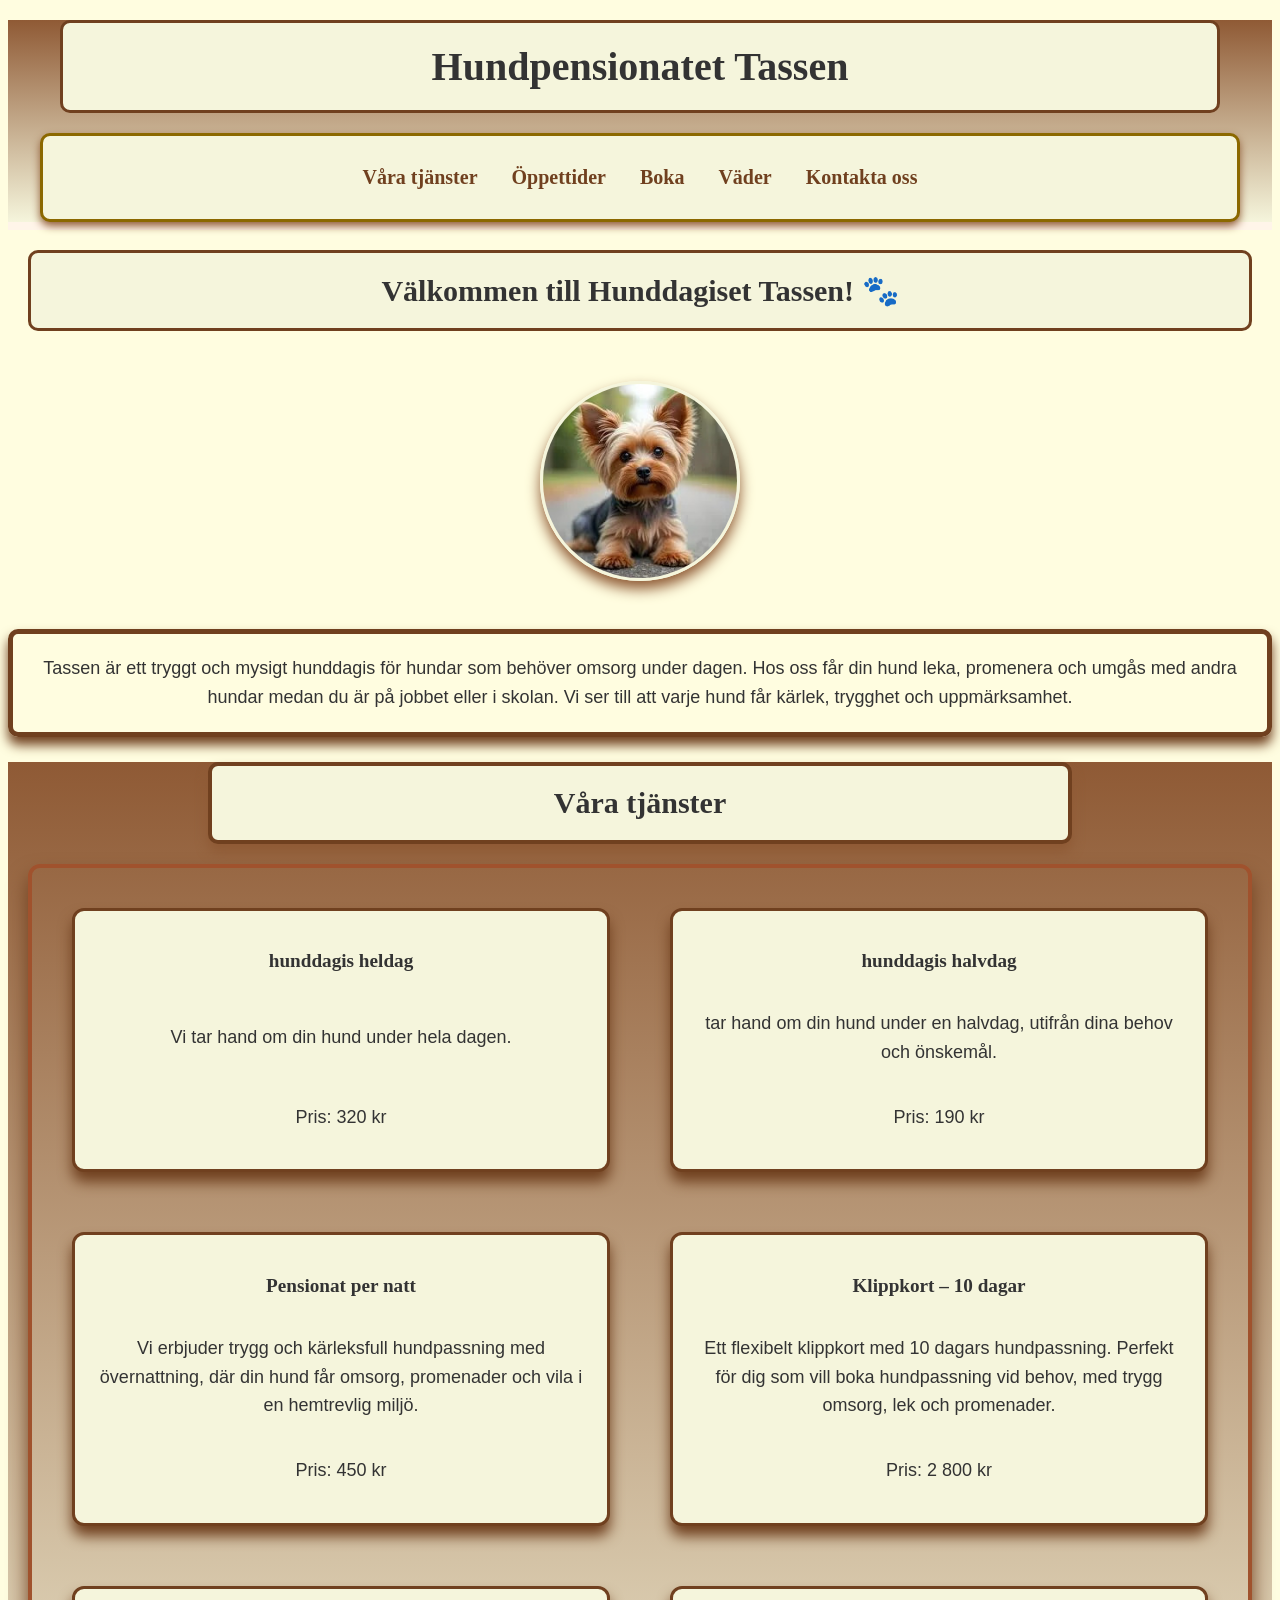
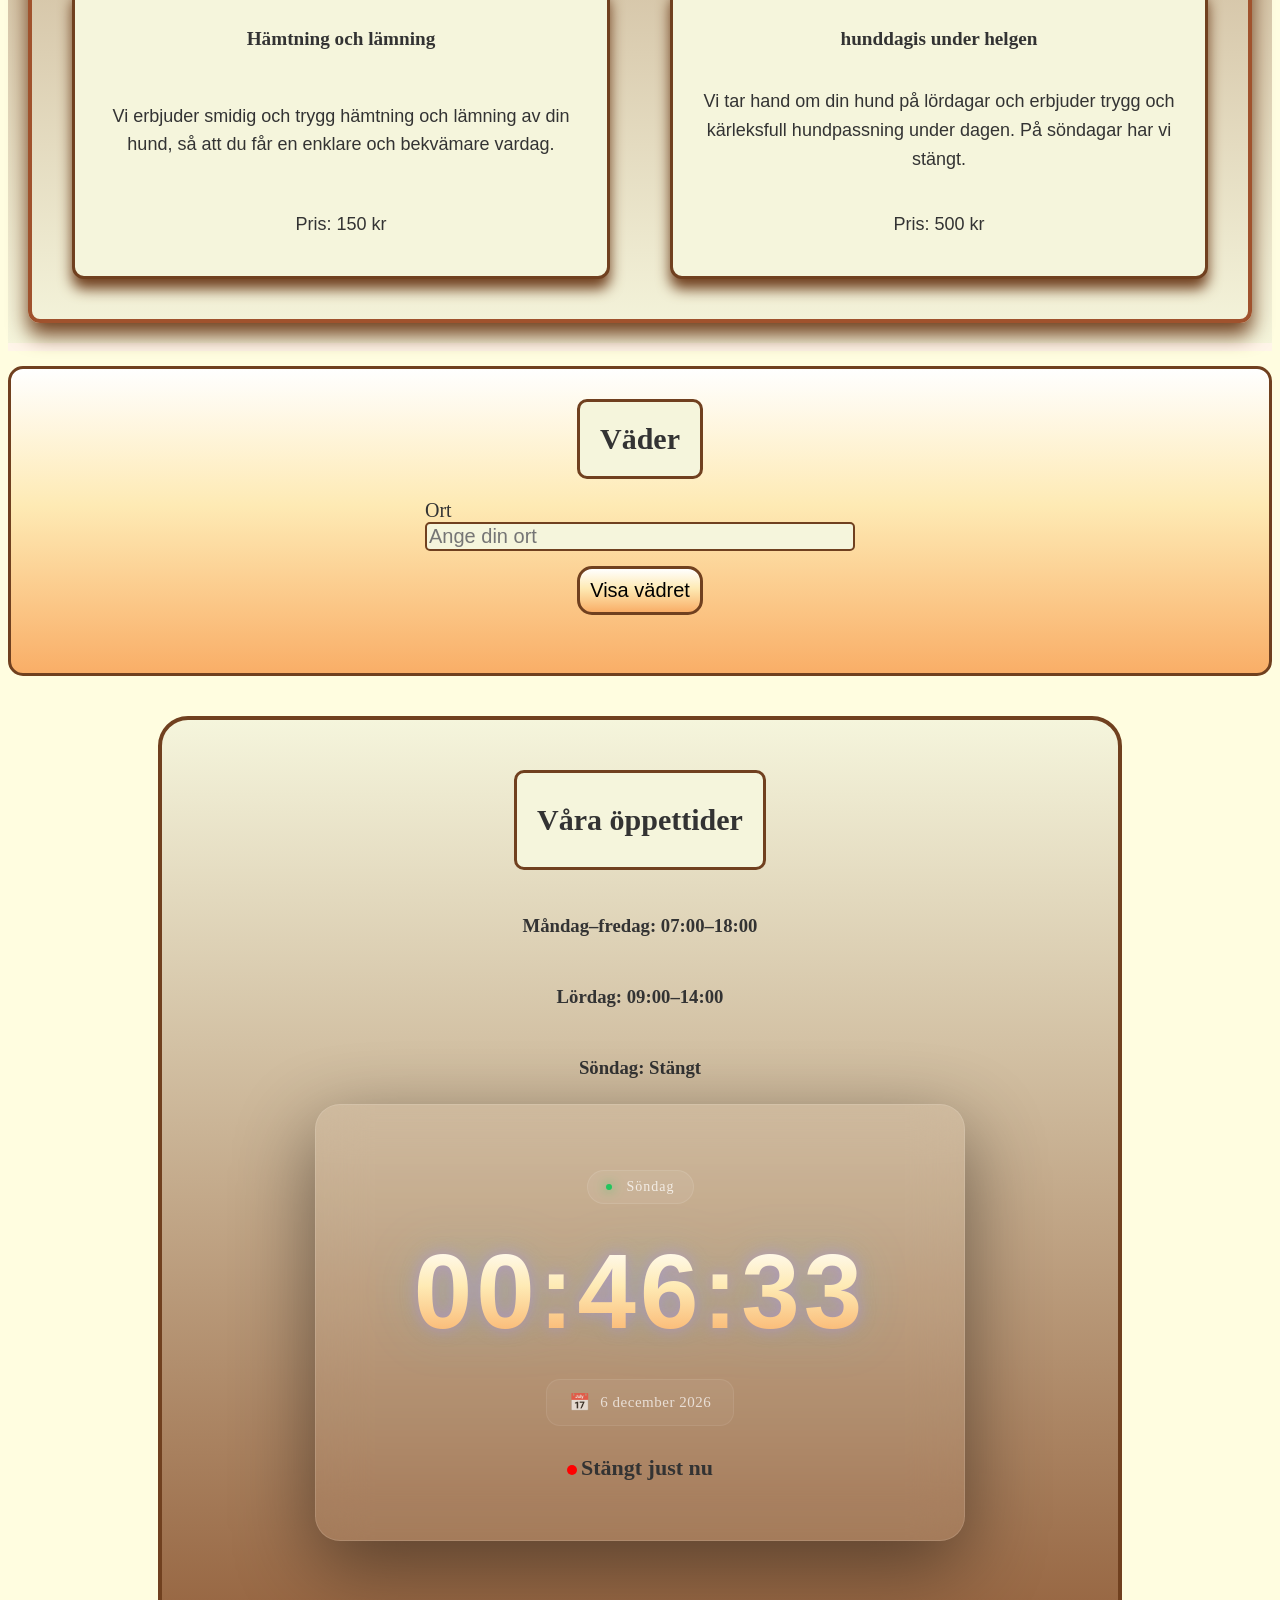
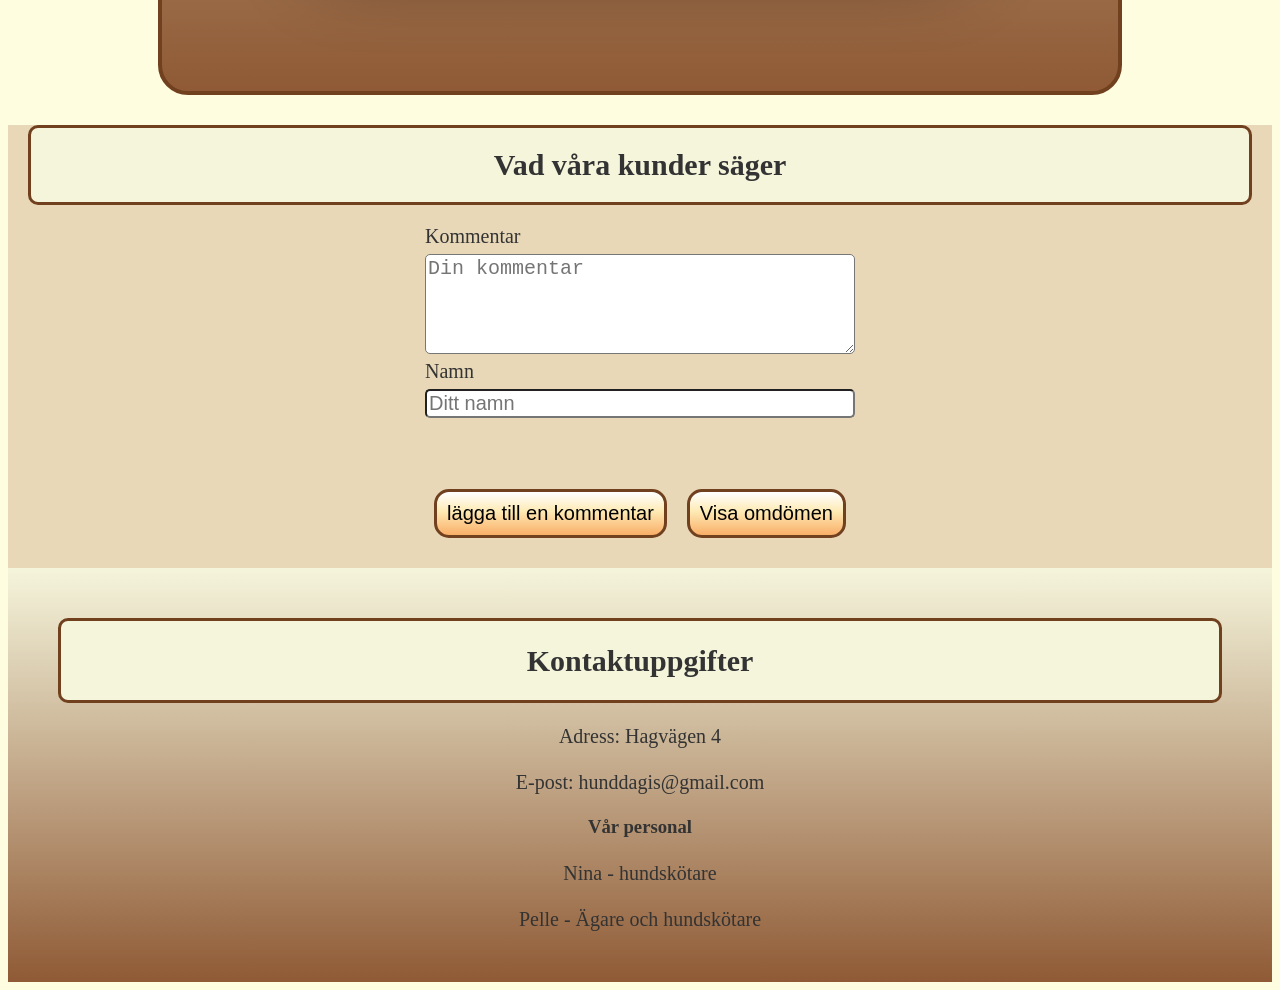
==== commit e3eeace7: "Lagt till vaderlank i menyn" ====
--- a/HTML/index.html
+++ b/HTML/index.html
@@ -21,6 +21,7 @@
                        <a href="#tjanster">Våra tjänster</a>
                        <a href="#oppettider">Öppettider</a>
                        <a href="boka.html" target="_blank">Boka</a>
+                       <a href="#vader">Väder</a>
                        <a href="#kontakt">Kontakta oss</a>
                    </div>
                 </div>
@@ -102,7 +103,7 @@
 
     </main>
 
-        <section class="visa-vader">
+        <section id="vader" class="visa-vader">
             <h2>Väder</h2>
 
             <label for="ort">Ort</label>
@@ -215,8 +216,8 @@
        <h2>Kontaktuppgifter</h2>
 
         <p>Adress: Hagvägen 4</p>
-        <p>E-post: hunddagis@gmail.com</p>
-      <h3>Vår personal</h3>
+       <p>E-post: hunddagis@gmail.com</p>
+       <h3>Vår personal</h3>
        <p>Nina - hundskötare</p>
        <p>Pelle - Ägare och hundskötare</p>
    </footer>
